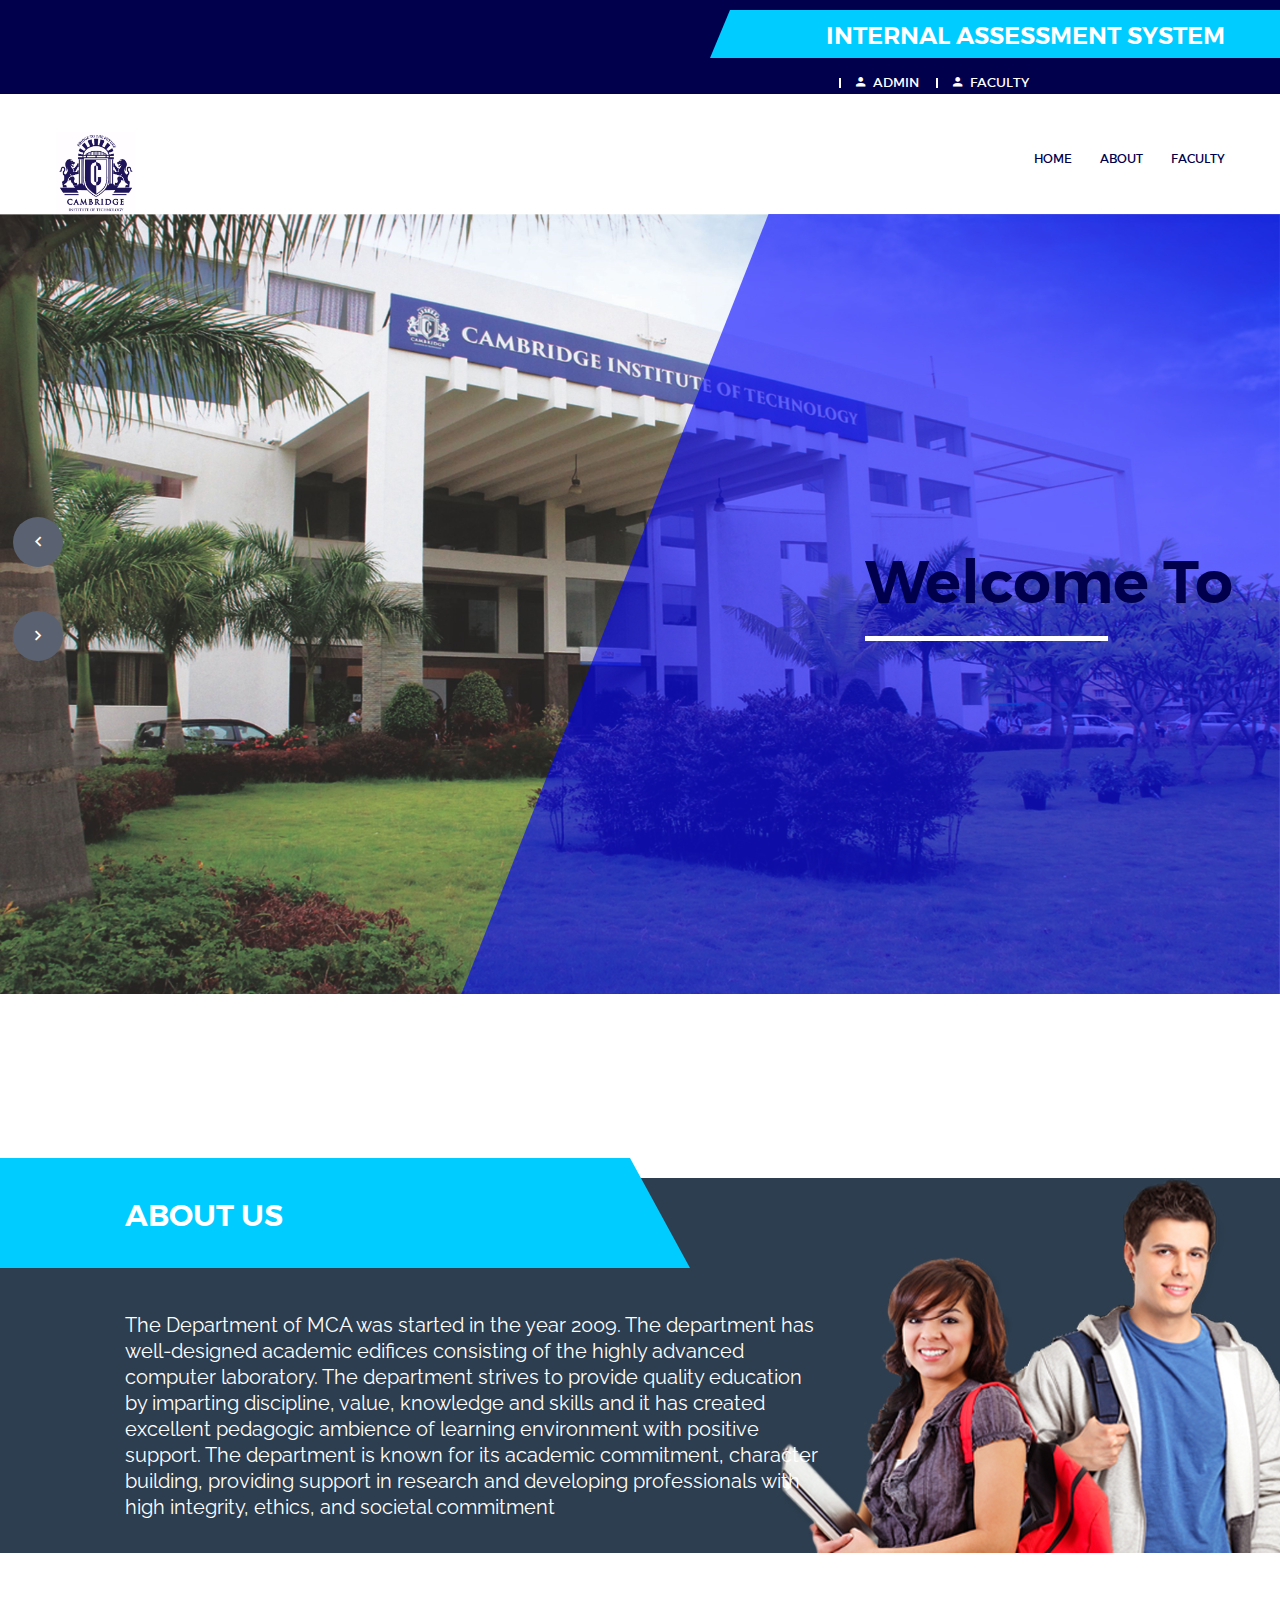
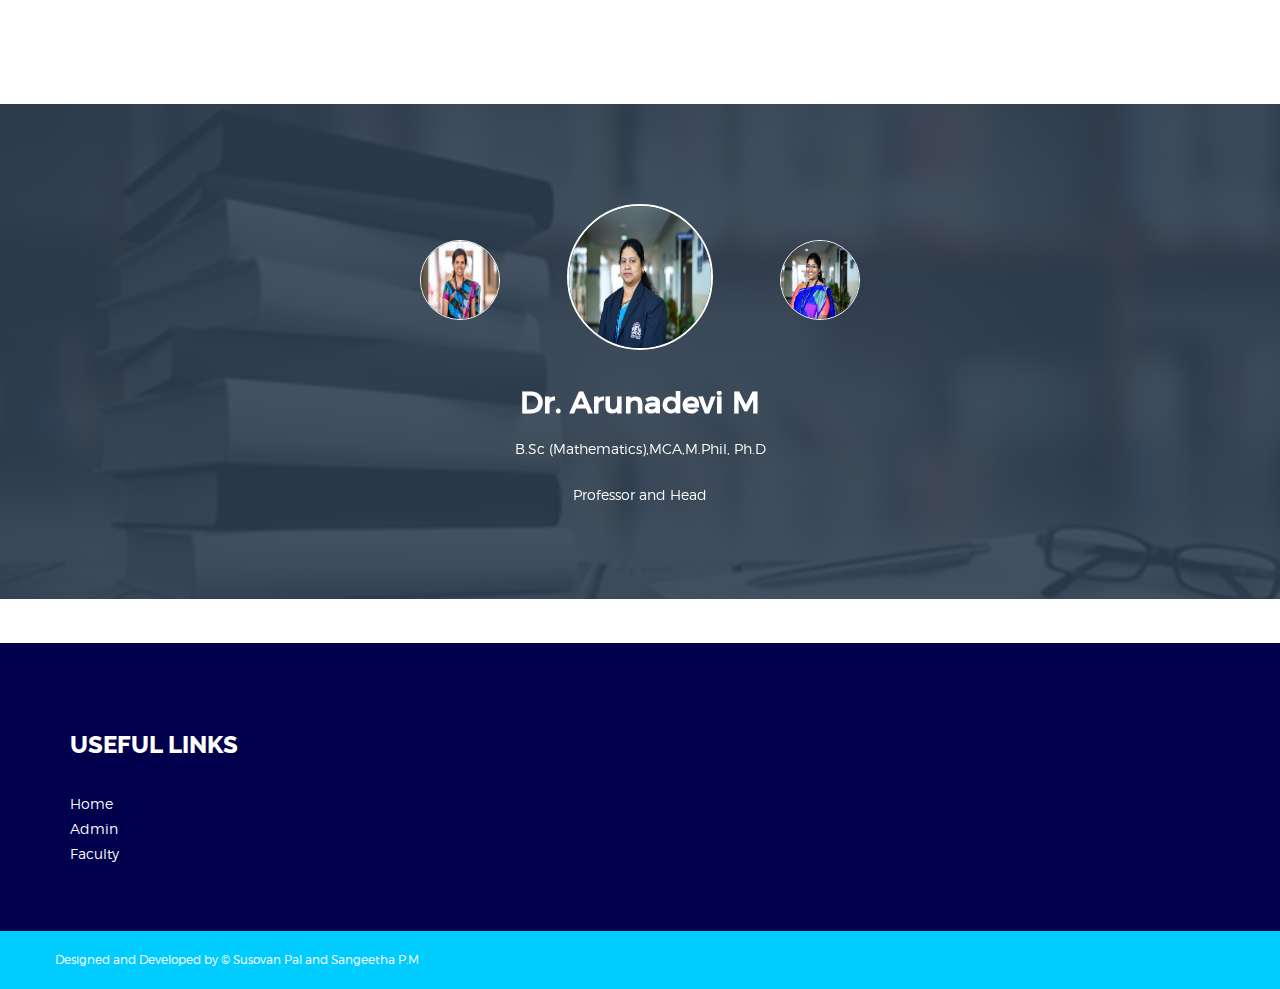
==== index/index.html @ c5408fd3 "first commit" ====
<!doctype html>
<html class="no-js" lang="en">
    <head>
        <meta charset="utf-8">
        <meta http-equiv="x-ua-compatible" content="ie=edge">
        <title>INTERNAL MARKS ASSESSMENT SYSTEM</title>
        <meta name="description" content="">
        <meta name="viewport" content="width=device-width, initial-scale=1, user-scalable=0">
        
		<!-- favicon
		============================================ -->		
        <link rel="shortcut icon" type="image/x-icon" href="img/favicon.ico">
		
		<!-- Google Fonts
		============================================ -->		
        <link href='https://fonts.googleapis.com/css?family=Raleway:400,300,500,600,700,800' rel='stylesheet' type='text/css'>
	   
		<!-- Bootstrap CSS
		============================================ -->		
        <link rel="stylesheet" href="css/bootstrap.min.css">
        
		<!-- Fontawsome CSS
		============================================ -->
        <link rel="stylesheet" href="css/font-awesome.min.css">
        
		<!-- Owl Carousel CSS
		============================================ -->
        <link rel="stylesheet" href="css/owl.carousel.css">
        
		<!-- jquery-ui CSS
		============================================ -->
        <link rel="stylesheet" href="css/jquery-ui.css">
        
		<!-- Meanmenu CSS
		============================================ -->
        <link rel="stylesheet" href="css/meanmenu.min.css">
        
		<!-- Animate CSS
		============================================ -->
        <link rel="stylesheet" href="css/animate.css">
        
		<!-- Animated Headlines CSS
		============================================ -->
        <link rel="stylesheet" href="css/animated-headlines.css">
        
        <!-- Nivo slider CSS
		============================================ -->
		<link rel="stylesheet" href="lib/nivo-slider/css/nivo-slider.css" type="text/css" />
		<link rel="stylesheet" href="lib/nivo-slider/css/preview.css" type="text/css" media="screen" />
        
		<!-- Metarial Iconic Font CSS
		============================================ -->
        <link rel="stylesheet" href="css/material-design-iconic-font.css">
        <link rel="stylesheet" href="css/material-design-iconic-font.min.css">
        
		<!-- Slick CSS
		============================================ -->
        <link rel="stylesheet" href="css/slick.css">

        
		<!-- Style CSS
		============================================ -->
        <link rel="stylesheet" href="style.css">
        
		<!-- Color CSS
		============================================ -->
        <link rel="stylesheet" href="css/color.css">
        
		<!-- Responsive CSS
		============================================ -->
        <link rel="stylesheet" href="css/responsive.css">
        
		<!-- Modernizr JS
		============================================ -->		
        <script src="js/vendor/modernizr-2.8.3.min.js"></script>
	    
    </head>
    <body>
        <!--[if lt IE 8]>
            <p class="browserupgrade">You are using an <strong>outdated</strong> browser. Please <a href="http://browsehappy.com/">upgrade your browser</a> to improve your experience.</p>
        <![endif]-->
        
        <!--Main Wrapper Start-->
        <div class="as-mainwrapper">
            <!--Bg White Start-->
            <div class="bg-white">
                <!--Header Area Start-->
                <header>
                    <div class="header-top">
                        <div class="container">
                            <div class="row">
                                <div class="col-lg-7 col-md-6 col-sm-5 hidden-xs">
                                    <span></span>
                                </div>
                                <div class="col-lg-5 col-md-6 col-sm-7 col-xs-12">
                                    <div class="header-top-right">
                                        <h3>INTERNAL ASSESSMENT SYSTEM</h3><br>
                                        <div class="content"><a href="#"><i class="zmdi zmdi-account"></i>ADMIN</a>
                                            <ul class="account-dropdown">
                                                <li><a href="../Admin/login.php">Log In</a></li>
                                            </ul>
                                        </div>
                                        <div class="content"><a href="./login/login.html"><i class="zmdi zmdi-account"></i>FACULTY</a>
                                            <ul class="account-dropdown">
                                                <li><a href="../Admin/login.php">Log In</a></li>
                                            </ul>
                                        </div>
                                    </div>
                                </div>
                            </div>
                        </div>
                    </div>
                    <div class="header-logo-menu sticker">
                        <div class="container">
                            <div class="row">
                                <div class="col-md-3 col-sm-12">
                                    <div class="logo">
                                        <a href="index.html"><img src="img/logo/logo.png" alt="EDUCAT" style="width: 30%; height: 40%"></a>

                                    </div>

                                </div>
                                <div class="col-md-9">
                                    <div class="mainmenu-area pull-right">
                                        <div class="mainmenu hidden-sm hidden-xs">
                                            <nav>
                                                <ul id="nav">
                                                    <li class="current"><a href="#">Home</a></li>
                                                    <li><a href="#about">About</a></li>
                                                    <li><a href="#faculty">Faculty</a></li>
                                                </ul>
                                            </nav>
                                        </div>
                                    </div> 
                                </div>
                            </div>
                        </div>
                    </div>  
                    <!-- Mobile Menu Area start -->
                    <div class="mobile-menu-area">
                        <div class="container">
                            <div class="row">
                                <div class="col-lg-12 col-md-12 col-sm-12">
                                    <div class="mobile-menu">
                                        <nav id="dropdown">
                                            <ul>
                                                <li><a href="#">HOME</a></li>
                                                <li><a href="#about">About</a></li>
                                                <li><a href="#faculty">Faculty</a></li>
                                            </ul>
                                        </nav>
                                    </div>					
                                </div>
                            </div>
                        </div>
                    </div>
                    <!-- Mobile Menu Area end -->    
                </header>
                <!--End of Header Area-->
                <!--Slider Area Start-->
                <div class="slider-area">
                    <div class="preview-2">
                        <div id="nivoslider" class="slides">	
                            <img src="img/slider/1.jpeg" alt="" title="#slider-1-caption1"/>
                            <img src="img/slider/2.jpg" alt="" title="#slider-1-caption2"/>
                        </div> 
                        <div id="slider-1-caption1" class="nivo-html-caption nivo-caption">
                            <div class="banner-content slider-1">
                                <div class="container">
                                    <div class="row">
                                        <div class="col-md-12">
                                            <div class="text-content-wrapper">
                                                <div class="text-content">
                                                    <h1 class="title1 wow fadeInUp" data-wow-duration="1000ms" data-wow-delay="0s"><span style="color: #00004d;">Welcome To</span></h1>
                                
                                                </div>
                                            </div>
                                        </div>
                                    </div>
                                </div>
                            </div>
                        </div>	
                        <div id="slider-1-caption2" class="nivo-html-caption nivo-caption">
                            <div class="banner-content slider-2">
                                <div class="container">
                                    <div class="row">
                                        <div class="col-md-12">
                                            <div class="text-content-wrapper">
                                                <div class="text-content slide-2">
                                                    <h1 class="title1 wow rotateInDownLeft" data-wow-duration="2000ms" data-wow-delay="0s"><span style="color: #00004d;">CAMBRIDGE INSTITUTE OF TECHNOLOGY</span></h1>
                        
                                                </div>
                                            </div>
                                        </div>
                                    </div>
                                </div>
                            </div>
                        </div>	 
                    </div>
                </div>
                <!--End of Slider Area-->
                <br><br>
                <!--About Area Start--> 
                <div class="about-area" id="about">
                    <div class="container">
                        <div class="row">
                            <div class="col-md-8">
                                <div class="about-container">
                                    <h3>ABOUT US</h3>
                                    <p style="font-size: 20px; ">The Department of MCA was started in the year 2009. The department has well-designed academic edifices consisting of the highly advanced computer laboratory. The department strives to provide quality education by
    imparting discipline, value, knowledge and skills and it has created excellent pedagogic ambience of learning environment with positive support. The department is known for its academic commitment, character building,
    providing support in research and developing professionals with high integrity, ethics, and societal commitment</p>	      
                                </div>
                            </div>
                        </div>
                    </div>
                </div>
                <!--End of About Area-->
                <br><br><br><br>
                <!--Testimonial Area Start-->
                <div class="testimonial-area" id="faculty">
                    <div class="container">
                        <div class="row">
                            <div class="col-lg-12 col-lg-offset-0 col-md-10 col-md-offset-1 col-sm-10 col-sm-offset-1">
                                <div class="row">
                                    <div class="col-lg-6 col-lg-offset-3 col-md-8 col-md-offset-2">
                                        <div class="testimonial-image-slider text-center">
                                            <div class="sin-testiImage">
                                                <img src="img/1.jpg" alt="testimonial 1" />
                                            </div>
                                            <div class="sin-testiImage">
                                                <img src="img/3.jpg" alt="testimonial 2" />
                                            </div>
                                            <div class="sin-testiImage">
                                                <img src="img/9.jpg" alt="testimonial 3" />
                                            </div>
                                            <div class="sin-testiImage">
                                                <img src="img/5.jpg" alt="testimonial 1" />
                                            </div>
                                            <div class="sin-testiImage">
                                                <img src="img/6.jpg" alt="testimonial 2" />
                                            </div>
                                            <div class="sin-testiImage">
                                                <img src="img/7.jpg" alt="testimonial 3" />
                                            </div>
                                            <div class="sin-testiImage">
                                                <img src="img/10.jpg" alt="testimonial 3" />
                                            </div>
                                            <div class="sin-testiImage">
                                                <img src="img/8.jpg" alt="testimonial 3" />
                                            </div>
                                            <div class="sin-testiImage">
                                                <img src="img/4.jpg" alt="testimonial 3" />
                                            </div>
                                        </div>
                                    </div>
                                </div> 
                                <div class="testimonial-text-slider text-center">
                                    <div class="sin-testiText">
                                        <h2>Dr. Arunadevi M</h2>
                                        <p>B.Sc (Mathematics),MCA,M.Phil, Ph.D</p>
                                        <p>Professor and Head</p>
                                    </div>
                                    <div class="sin-testiText">
                                        <h2>PROF. VINITHA V YADAV</h2>
                                        <p>Faculty</p>
                                    </div>
                                    <div class="sin-testiText">
                                        <h2>MONIKA M</h2>
                                        <p>Faculty</p>
                                    </div>
                                    <div class="sin-testiText">
                                        <h2>SUNIL KUMAR KN</h2>
                                        <p>Faculty</p>
                                    </div>
                                    <div class="sin-testiText">
                                        <h2>SINDHU S</h2>
                                        <p>Faculty</p>
                                    </div>
                                    <div class="sin-testiText">
                                        <h2>PROF. RASHMI.D</h2>
                                        <p>Faculty</p>
                                    </div>
                                    <div class="sin-testiText">
                                        <h2>MR. DIWAKAR KARADI</h2>
                                        <p>Faculty</p>
                                    </div>
                                    <div class="sin-testiText">
                                        <h2>PRIYANKA C M</h2>
                                        <p>Faculty</p>
                                    </div>
                                    <div class="sin-testiText">
                                        <h2>VIJAYALAXMI YALAVIGI</h2>
                                        <p>Faculty</p>
                                    </div>
                                </div>   
                            </div>
                        </div>
                    </div>
                </div>
                <!--End of Testimonial Area-->
               <br><br>
               
                <!--Footer Widget Area Start-->
                <div class="footer-widget-area">
                    <div class="container">
                            <div class="col-md-3">
                                <div class="single-footer-widget">
                                    <h3>Useful Links</h3>
                                    <ul class="footer-list">
                                        <li><a href="https://www.cambridge.edu.in/">Home</a></li>
                                        <li><a href="#">Admin</a></li>
                                        <li><a href="#">Faculty</a></li>
                                    </ul>
                                </div>
                            </div>
                            </div>
                        </div>
                    </div>
                <!--End of Footer Widget Area-->
                <!--Footer Area Start-->
                <footer class="footer-area">
                    <div class="container">
                        <div class="row">
                            <div class="col-md-6 col-sm-7">
                                <span>Designed and Developed by &copy; <a href="https://www.instagram.com/the_susovan_pal/?hl=en">Susovan Pal</a> and <a href="https://www.instagram.com/geethu_201/?hl=en">Sangeetha P.M</a></span>
                            </div>
                        </div>
                    </div>
                </footer>
                <!--End of Footer Area-->
            </div>   
            <!--End of Bg White--> 
        </div>    
        <!--End of Main Wrapper Area--> 
        
        
		<!-- jquery
		============================================ -->		
        <script src="js/vendor/jquery-1.12.4.min.js"></script>
        
		<!-- bootstrap JS
		============================================ -->		
        <script src="js/bootstrap.min.js"></script>
        
        <!-- nivo slider js
		============================================ -->       
		<script src="lib/nivo-slider/js/jquery.nivo.slider.js" type="text/javascript"></script>
		<script src="lib/nivo-slider/home.js" type="text/javascript"></script>
        
		<!-- meanmenu JS
		============================================ -->		
        <script src="js/jquery.meanmenu.js"></script>
		
		<!-- wow JS
		============================================ -->		
        <script src="js/wow.min.js"></script>
        
		<!-- owl.carousel JS
		============================================ -->		
        <script src="js/owl.carousel.min.js"></script>
        
		<!-- scrollUp JS
		============================================ -->		
        <script src="js/jquery.scrollUp.min.js"></script>
        
		<!-- Waypoints JS
		============================================ -->		
        <script src="js/waypoints.min.js"></script>
        
		<!-- Counterup JS
		============================================ -->		
        <script src="js/jquery.counterup.min.js"></script>
        
		<!-- Slick JS
		============================================ -->		
        <script src="js/slick.min.js"></script>
        
		<!-- Animated Headlines JS
		============================================ -->		
        <script src="js/animated-headlines.js"></script>
        
		<!-- Textilate JS
		============================================ -->		
        <script src="js/textilate.js"></script>
        
		<!-- Lettering JS
		============================================ -->		
        <script src="js/lettering.js"></script>
        
		<!-- Video Player JS
		============================================ -->		
        <script src="js/jquery.mb.YTPlayer.js"></script>
        
		<!-- AJax Mail JS
		============================================ -->		
        <script src="js/ajax-mail.js"></script>
        
		<!-- plugins JS
		============================================ -->		
        <script src="js/plugins.js"></script>
        
        
		<!-- main JS
		============================================ -->		
        <script src="js/main.js"></script>
    </body>
</html>
---- index/css/animated-headlines.css ----
/* -------------------------------- 

Primary style

-------------------------------- */
*, *::after, *::before {
  -webkit-box-sizing: border-box;
  -moz-box-sizing: border-box;
  box-sizing: border-box;
}
.cd-title {
  position: relative;
  height: 160px;
  line-height: 230px;
  text-align: center;
}
.cd-title h1 {
  font-size: 2.4rem;
  font-weight: 700;
}
@media only screen and (min-width: 768px) {
  .cd-title {
    line-height: 250px;
  }
}
@media only screen and (min-width: 1170px) {
  .cd-title {
    height: 200px;
    line-height: 300px;
  }
  .cd-title h1 {
    font-size: 3rem;
  }
}

.cd-intro {
  width: 90%;
  max-width: 768px;
  text-align: center;
}

.cd-intro {
  margin: 4em auto;
}
@media only screen and (min-width: 768px) {
  .cd-intro {
    margin: 5em auto;
  }
}
@media only screen and (min-width: 1170px) {
  .cd-intro {
    margin: 6em auto;
  }
}

.cd-headline {
  font-size: 3rem;
  line-height: 1.2;
}
@media only screen and (min-width: 768px) {
  .cd-headline {
    font-size: 4.4rem;
    font-weight: 300;
  }
}
@media only screen and (min-width: 1170px) {
  .cd-headline {
    font-size: 6rem;
  }
}

.cd-words-wrapper {
  display: inline-block;
  position: relative;
  text-align: left;
}
.cd-words-wrapper b {
  display: inline-block;
  position: absolute;
  white-space: nowrap;
  left: 0;
  top: 0;
}
.cd-words-wrapper b.is-visible {
  position: relative;
}
.no-js .cd-words-wrapper b {
  opacity: 0;
}
.no-js .cd-words-wrapper b.is-visible {
  opacity: 1;
}

/* -------------------------------- 

xrotate-1 

-------------------------------- */
.cd-headline.rotate-1 .cd-words-wrapper {
  -webkit-perspective: 300px;
  -moz-perspective: 300px;
  perspective: 300px;
}
.cd-headline.rotate-1 b {
  opacity: 0;
  -webkit-transform-origin: 50% 100%;
  -moz-transform-origin: 50% 100%;
  -ms-transform-origin: 50% 100%;
  -o-transform-origin: 50% 100%;
  transform-origin: 50% 100%;
  -webkit-transform: rotateX(180deg);
  -moz-transform: rotateX(180deg);
  -ms-transform: rotateX(180deg);
  -o-transform: rotateX(180deg);
  transform: rotateX(180deg);
}
.cd-headline.rotate-1 b.is-visible {
  opacity: 1;
  -webkit-transform: rotateX(0deg);
  -moz-transform: rotateX(0deg);
  -ms-transform: rotateX(0deg);
  -o-transform: rotateX(0deg);
  transform: rotateX(0deg);
  -webkit-animation: cd-rotate-1-in 1.2s;
  -moz-animation: cd-rotate-1-in 1.2s;
  animation: cd-rotate-1-in 1.2s;
}
.cd-headline.rotate-1 b.is-hidden {
  -webkit-transform: rotateX(180deg);
  -moz-transform: rotateX(180deg);
  -ms-transform: rotateX(180deg);
  -o-transform: rotateX(180deg);
  transform: rotateX(180deg);
  -webkit-animation: cd-rotate-1-out 1.2s;
  -moz-animation: cd-rotate-1-out 1.2s;
  animation: cd-rotate-1-out 1.2s;
}

@-webkit-keyframes cd-rotate-1-in {
  0% {
    -webkit-transform: rotateX(180deg);
    opacity: 0;
  }
  35% {
    -webkit-transform: rotateX(120deg);
    opacity: 0;
  }
  65% {
    opacity: 0;
  }
  100% {
    -webkit-transform: rotateX(360deg);
    opacity: 1;
  }
}
@-moz-keyframes cd-rotate-1-in {
  0% {
    -moz-transform: rotateX(180deg);
    opacity: 0;
  }
  35% {
    -moz-transform: rotateX(120deg);
    opacity: 0;
  }
  65% {
    opacity: 0;
  }
  100% {
    -moz-transform: rotateX(360deg);
    opacity: 1;
  }
}
@keyframes cd-rotate-1-in {
  0% {
    -webkit-transform: rotateX(180deg);
    -moz-transform: rotateX(180deg);
    -ms-transform: rotateX(180deg);
    -o-transform: rotateX(180deg);
    transform: rotateX(180deg);
    opacity: 0;
  }
  35% {
    -webkit-transform: rotateX(120deg);
    -moz-transform: rotateX(120deg);
    -ms-transform: rotateX(120deg);
    -o-transform: rotateX(120deg);
    transform: rotateX(120deg);
    opacity: 0;
  }
  65% {
    opacity: 0;
  }
  100% {
    -webkit-transform: rotateX(360deg);
    -moz-transform: rotateX(360deg);
    -ms-transform: rotateX(360deg);
    -o-transform: rotateX(360deg);
    transform: rotateX(360deg);
    opacity: 1;
  }
}
@-webkit-keyframes cd-rotate-1-out {
  0% {
    -webkit-transform: rotateX(0deg);
    opacity: 1;
  }
  35% {
    -webkit-transform: rotateX(-40deg);
    opacity: 1;
  }
  65% {
    opacity: 0;
  }
  100% {
    -webkit-transform: rotateX(180deg);
    opacity: 0;
  }
}
@-moz-keyframes cd-rotate-1-out {
  0% {
    -moz-transform: rotateX(0deg);
    opacity: 1;
  }
  35% {
    -moz-transform: rotateX(-40deg);
    opacity: 1;
  }
  65% {
    opacity: 0;
  }
  100% {
    -moz-transform: rotateX(180deg);
    opacity: 0;
  }
}
@keyframes cd-rotate-1-out {
  0% {
    -webkit-transform: rotateX(0deg);
    -moz-transform: rotateX(0deg);
    -ms-transform: rotateX(0deg);
    -o-transform: rotateX(0deg);
    transform: rotateX(0deg);
    opacity: 1;
  }
  35% {
    -webkit-transform: rotateX(-40deg);
    -moz-transform: rotateX(-40deg);
    -ms-transform: rotateX(-40deg);
    -o-transform: rotateX(-40deg);
    transform: rotateX(-40deg);
    opacity: 1;
  }
  65% {
    opacity: 0;
  }
  100% {
    -webkit-transform: rotateX(180deg);
    -moz-transform: rotateX(180deg);
    -ms-transform: rotateX(180deg);
    -o-transform: rotateX(180deg);
    transform: rotateX(180deg);
    opacity: 0;
  }
}
/* -------------------------------- 

xtype 

-------------------------------- */
.cd-headline.type .cd-words-wrapper {
  vertical-align: top;
  overflow: hidden;
}
.cd-headline.type .cd-words-wrapper::after {
  /* vertical bar */
  content: '';
  position: absolute;
  right: 0;
  top: 50%;
  bottom: auto;
  -webkit-transform: translateY(-50%);
  -moz-transform: translateY(-50%);
  -ms-transform: translateY(-50%);
  -o-transform: translateY(-50%);
  transform: translateY(-50%);
  height: 90%;
  width: 1px;
  background-color: #fff;
}
.cd-headline.type .cd-words-wrapper.waiting::after {
  -webkit-animation: cd-pulse 1s infinite;
  -moz-animation: cd-pulse 1s infinite;
  animation: cd-pulse 1s infinite;
}
.cd-headline.type .cd-words-wrapper.selected {
  background-color: #aebcb9;
}
.cd-headline.type .cd-words-wrapper.selected::after {
  visibility: hidden;
}
.cd-headline.type .cd-words-wrapper.selected b {
  color: #0d0d0d;
}
.cd-headline.type b {
  visibility: hidden;
}
.cd-headline.type b.is-visible {
  visibility: visible;
}
.cd-headline.type i {
  position: absolute;
  visibility: hidden;
}
.cd-headline.type i.in {
  position: relative;
  visibility: visible;
}

@-webkit-keyframes cd-pulse {
  0% {
    -webkit-transform: translateY(-50%) scale(1);
    opacity: 1;
  }
  40% {
    -webkit-transform: translateY(-50%) scale(0.9);
    opacity: 0;
  }
  100% {
    -webkit-transform: translateY(-50%) scale(0);
    opacity: 0;
  }
}
@-moz-keyframes cd-pulse {
  0% {
    -moz-transform: translateY(-50%) scale(1);
    opacity: 1;
  }
  40% {
    -moz-transform: translateY(-50%) scale(0.9);
    opacity: 0;
  }
  100% {
    -moz-transform: translateY(-50%) scale(0);
    opacity: 0;
  }
}
@keyframes cd-pulse {
  0% {
    -webkit-transform: translateY(-50%) scale(1);
    -moz-transform: translateY(-50%) scale(1);
    -ms-transform: translateY(-50%) scale(1);
    -o-transform: translateY(-50%) scale(1);
    transform: translateY(-50%) scale(1);
    opacity: 1;
  }
  40% {
    -webkit-transform: translateY(-50%) scale(0.9);
    -moz-transform: translateY(-50%) scale(0.9);
    -ms-transform: translateY(-50%) scale(0.9);
    -o-transform: translateY(-50%) scale(0.9);
    transform: translateY(-50%) scale(0.9);
    opacity: 0;
  }
  100% {
    -webkit-transform: translateY(-50%) scale(0);
    -moz-transform: translateY(-50%) scale(0);
    -ms-transform: translateY(-50%) scale(0);
    -o-transform: translateY(-50%) scale(0);
    transform: translateY(-50%) scale(0);
    opacity: 0;
  }
}
/* -------------------------------- 

xrotate-2 

-------------------------------- */
.cd-headline.rotate-2 .cd-words-wrapper {
  -webkit-perspective: 300px;
  -moz-perspective: 300px;
  perspective: 300px;
}
.cd-headline.rotate-2 i, .cd-headline.rotate-2 em {
  display: inline-block;
  -webkit-backface-visibility: hidden;
  backface-visibility: hidden;
}
.cd-headline.rotate-2 b {
  opacity: 0;
}
.cd-headline.rotate-2 i {
  -webkit-transform-style: preserve-3d;
  -moz-transform-style: preserve-3d;
  -ms-transform-style: preserve-3d;
  -o-transform-style: preserve-3d;
  transform-style: preserve-3d;
  -webkit-transform: translateZ(-20px) rotateX(90deg);
  -moz-transform: translateZ(-20px) rotateX(90deg);
  -ms-transform: translateZ(-20px) rotateX(90deg);
  -o-transform: translateZ(-20px) rotateX(90deg);
  transform: translateZ(-20px) rotateX(90deg);
  opacity: 0;
}
.is-visible .cd-headline.rotate-2 i {
  opacity: 1;
}
.cd-headline.rotate-2 i.in {
  -webkit-animation: cd-rotate-2-in 0.4s forwards;
  -moz-animation: cd-rotate-2-in 0.4s forwards;
  animation: cd-rotate-2-in 0.4s forwards;
}
.cd-headline.rotate-2 i.out {
  -webkit-animation: cd-rotate-2-out 0.4s forwards;
  -moz-animation: cd-rotate-2-out 0.4s forwards;
  animation: cd-rotate-2-out 0.4s forwards;
}
.cd-headline.rotate-2 em {
  -webkit-transform: translateZ(20px);
  -moz-transform: translateZ(20px);
  -ms-transform: translateZ(20px);
  -o-transform: translateZ(20px);
  transform: translateZ(20px);
}

.no-csstransitions .cd-headline.rotate-2 i {
  -webkit-transform: rotateX(0deg);
  -moz-transform: rotateX(0deg);
  -ms-transform: rotateX(0deg);
  -o-transform: rotateX(0deg);
  transform: rotateX(0deg);
  opacity: 0;
}
.no-csstransitions .cd-headline.rotate-2 i em {
  -webkit-transform: scale(1);
  -moz-transform: scale(1);
  -ms-transform: scale(1);
  -o-transform: scale(1);
  transform: scale(1);
}

.no-csstransitions .cd-headline.rotate-2 .is-visible i {
  opacity: 1;
}

@-webkit-keyframes cd-rotate-2-in {
  0% {
    opacity: 0;
    -webkit-transform: translateZ(-20px) rotateX(90deg);
  }
  60% {
    opacity: 1;
    -webkit-transform: translateZ(-20px) rotateX(-10deg);
  }
  100% {
    opacity: 1;
    -webkit-transform: translateZ(-20px) rotateX(0deg);
  }
}
@-moz-keyframes cd-rotate-2-in {
  0% {
    opacity: 0;
    -moz-transform: translateZ(-20px) rotateX(90deg);
  }
  60% {
    opacity: 1;
    -moz-transform: translateZ(-20px) rotateX(-10deg);
  }
  100% {
    opacity: 1;
    -moz-transform: translateZ(-20px) rotateX(0deg);
  }
}
@keyframes cd-rotate-2-in {
  0% {
    opacity: 0;
    -webkit-transform: translateZ(-20px) rotateX(90deg);
    -moz-transform: translateZ(-20px) rotateX(90deg);
    -ms-transform: translateZ(-20px) rotateX(90deg);
    -o-transform: translateZ(-20px) rotateX(90deg);
    transform: translateZ(-20px) rotateX(90deg);
  }
  60% {
    opacity: 1;
    -webkit-transform: translateZ(-20px) rotateX(-10deg);
    -moz-transform: translateZ(-20px) rotateX(-10deg);
    -ms-transform: translateZ(-20px) rotateX(-10deg);
    -o-transform: translateZ(-20px) rotateX(-10deg);
    transform: translateZ(-20px) rotateX(-10deg);
  }
  100% {
    opacity: 1;
    -webkit-transform: translateZ(-20px) rotateX(0deg);
    -moz-transform: translateZ(-20px) rotateX(0deg);
    -ms-transform: translateZ(-20px) rotateX(0deg);
    -o-transform: translateZ(-20px) rotateX(0deg);
    transform: translateZ(-20px) rotateX(0deg);
  }
}
@-webkit-keyframes cd-rotate-2-out {
  0% {
    opacity: 1;
    -webkit-transform: translateZ(-20px) rotateX(0);
  }
  60% {
    opacity: 0;
    -webkit-transform: translateZ(-20px) rotateX(-100deg);
  }
  100% {
    opacity: 0;
    -webkit-transform: translateZ(-20px) rotateX(-90deg);
  }
}
@-moz-keyframes cd-rotate-2-out {
  0% {
    opacity: 1;
    -moz-transform: translateZ(-20px) rotateX(0);
  }
  60% {
    opacity: 0;
    -moz-transform: translateZ(-20px) rotateX(-100deg);
  }
  100% {
    opacity: 0;
    -moz-transform: translateZ(-20px) rotateX(-90deg);
  }
}
@keyframes cd-rotate-2-out {
  0% {
    opacity: 1;
    -webkit-transform: translateZ(-20px) rotateX(0);
    -moz-transform: translateZ(-20px) rotateX(0);
    -ms-transform: translateZ(-20px) rotateX(0);
    -o-transform: translateZ(-20px) rotateX(0);
    transform: translateZ(-20px) rotateX(0);
  }
  60% {
    opacity: 0;
    -webkit-transform: translateZ(-20px) rotateX(-100deg);
    -moz-transform: translateZ(-20px) rotateX(-100deg);
    -ms-transform: translateZ(-20px) rotateX(-100deg);
    -o-transform: translateZ(-20px) rotateX(-100deg);
    transform: translateZ(-20px) rotateX(-100deg);
  }
  100% {
    opacity: 0;
    -webkit-transform: translateZ(-20px) rotateX(-90deg);
    -moz-transform: translateZ(-20px) rotateX(-90deg);
    -ms-transform: translateZ(-20px) rotateX(-90deg);
    -o-transform: translateZ(-20px) rotateX(-90deg);
    transform: translateZ(-20px) rotateX(-90deg);
  }
}
/* -------------------------------- 

xloading-bar 

-------------------------------- */
.cd-headline.loading-bar span {
  display: inline-block;
  padding: .2em 0;
}
.cd-headline.loading-bar .cd-words-wrapper {
  overflow: hidden;
  vertical-align: top;
}
.cd-headline.loading-bar .cd-words-wrapper::after {
  /* loading bar */
  content: '';
  position: absolute;
  left: 0;
  bottom: 0;
  height: 3px;
  width: 0;
  background: #fff;
  z-index: 2;
  -webkit-transition: width 0.3s -0.1s;
  -moz-transition: width 0.3s -0.1s;
  transition: width 0.3s -0.1s;
}
.cd-headline.loading-bar .cd-words-wrapper.is-loading::after {
  width: 100%;
  -webkit-transition: width 3s;
  -moz-transition: width 3s;
  transition: width 3s;
}
.cd-headline.loading-bar b {
  top: 10px;
  opacity: 0;
  -webkit-transition: opacity 0.3s;
  -moz-transition: opacity 0.3s;
  transition: opacity 0.3s;
}
.cd-headline.loading-bar b.is-visible {
  opacity: 1;
  top: 0;
}

/* -------------------------------- 

xslide 

-------------------------------- */
.cd-headline.slide span {
  display: inline-block;
  padding: .2em 0;
}
.cd-headline.slide .cd-words-wrapper {
  overflow: hidden;
  vertical-align: top;
}
.cd-headline.slide b {
  opacity: 0;
  top: .2em;
}
.cd-headline.slide b.is-visible {
  top: 0;
  opacity: 1;
  -webkit-animation: slide-in 0.6s;
  -moz-animation: slide-in 0.6s;
  animation: slide-in 0.6s;
}
.cd-headline.slide b.is-hidden {
  -webkit-animation: slide-out 0.6s;
  -moz-animation: slide-out 0.6s;
  animation: slide-out 0.6s;
}

@-webkit-keyframes slide-in {
  0% {
    opacity: 0;
    -webkit-transform: translateY(-100%);
  }
  60% {
    opacity: 1;
    -webkit-transform: translateY(20%);
  }
  100% {
    opacity: 1;
    -webkit-transform: translateY(0);
  }
}
@-moz-keyframes slide-in {
  0% {
    opacity: 0;
    -moz-transform: translateY(-100%);
  }
  60% {
    opacity: 1;
    -moz-transform: translateY(20%);
  }
  100% {
    opacity: 1;
    -moz-transform: translateY(0);
  }
}
@keyframes slide-in {
  0% {
    opacity: 0;
    -webkit-transform: translateY(-100%);
    -moz-transform: translateY(-100%);
    -ms-transform: translateY(-100%);
    -o-transform: translateY(-100%);
    transform: translateY(-100%);
  }
  60% {
    opacity: 1;
    -webkit-transform: translateY(20%);
    -moz-transform: translateY(20%);
    -ms-transform: translateY(20%);
    -o-transform: translateY(20%);
    transform: translateY(20%);
  }
  100% {
    opacity: 1;
    -webkit-transform: translateY(0);
    -moz-transform: translateY(0);
    -ms-transform: translateY(0);
    -o-transform: translateY(0);
    transform: translateY(0);
  }
}
@-webkit-keyframes slide-out {
  0% {
    opacity: 1;
    -webkit-transform: translateY(0);
  }
  60% {
    opacity: 0;
    -webkit-transform: translateY(120%);
  }
  100% {
    opacity: 0;
    -webkit-transform: translateY(100%);
  }
}
@-moz-keyframes slide-out {
  0% {
    opacity: 1;
    -moz-transform: translateY(0);
  }
  60% {
    opacity: 0;
    -moz-transform: translateY(120%);
  }
  100% {
    opacity: 0;
    -moz-transform: translateY(100%);
  }
}
@keyframes slide-out {
  0% {
    opacity: 1;
    -webkit-transform: translateY(0);
    -moz-transform: translateY(0);
    -ms-transform: translateY(0);
    -o-transform: translateY(0);
    transform: translateY(0);
  }
  60% {
    opacity: 0;
    -webkit-transform: translateY(120%);
    -moz-transform: translateY(120%);
    -ms-transform: translateY(120%);
    -o-transform: translateY(120%);
    transform: translateY(120%);
  }
  100% {
    opacity: 0;
    -webkit-transform: translateY(100%);
    -moz-transform: translateY(100%);
    -ms-transform: translateY(100%);
    -o-transform: translateY(100%);
    transform: translateY(100%);
  }
}
/* -------------------------------- 

xclip 

-------------------------------- */
.cd-headline.clip span {

}
.cd-headline.clip .cd-words-wrapper {
  overflow: hidden;
  vertical-align: top;
}
.cd-headline.clip .cd-words-wrapper::after {
  /* line */
  content: '';
  position: absolute;
  top: 0;
  right: 0;
  width: 2px;
  height: 100%;
  background-color: #fff;
}
.cd-headline.clip b {
  opacity: 0;
}
.cd-headline.clip b.is-visible {
  opacity: 1;
}

/* -------------------------------- 

xzoom 

-------------------------------- */
.cd-headline.zoom .cd-words-wrapper {
  -webkit-perspective: 300px;
  -moz-perspective: 300px;
  perspective: 300px;
}
.cd-headline.zoom b {
  opacity: 0;
}
.cd-headline.zoom b.is-visible {
  opacity: 1;
  -webkit-animation: zoom-in 0.8s;
  -moz-animation: zoom-in 0.8s;
  animation: zoom-in 0.8s;
}
.cd-headline.zoom b.is-hidden {
  -webkit-animation: zoom-out 0.8s;
  -moz-animation: zoom-out 0.8s;
  animation: zoom-out 0.8s;
}

@-webkit-keyframes zoom-in {
  0% {
    opacity: 0;
    -webkit-transform: translateZ(100px);
  }
  100% {
    opacity: 1;
    -webkit-transform: translateZ(0);
  }
}
@-moz-keyframes zoom-in {
  0% {
    opacity: 0;
    -moz-transform: translateZ(100px);
  }
  100% {
    opacity: 1;
    -moz-transform: translateZ(0);
  }
}
@keyframes zoom-in {
  0% {
    opacity: 0;
    -webkit-transform: translateZ(100px);
    -moz-transform: translateZ(100px);
    -ms-transform: translateZ(100px);
    -o-transform: translateZ(100px);
    transform: translateZ(100px);
  }
  100% {
    opacity: 1;
    -webkit-transform: translateZ(0);
    -moz-transform: translateZ(0);
    -ms-transform: translateZ(0);
    -o-transform: translateZ(0);
    transform: translateZ(0);
  }
}
@-webkit-keyframes zoom-out {
  0% {
    opacity: 1;
    -webkit-transform: translateZ(0);
  }
  100% {
    opacity: 0;
    -webkit-transform: translateZ(-100px);
  }
}
@-moz-keyframes zoom-out {
  0% {
    opacity: 1;
    -moz-transform: translateZ(0);
  }
  100% {
    opacity: 0;
    -moz-transform: translateZ(-100px);
  }
}
@keyframes zoom-out {
  0% {
    opacity: 1;
    -webkit-transform: translateZ(0);
    -moz-transform: translateZ(0);
    -ms-transform: translateZ(0);
    -o-transform: translateZ(0);
    transform: translateZ(0);
  }
  100% {
    opacity: 0;
    -webkit-transform: translateZ(-100px);
    -moz-transform: translateZ(-100px);
    -ms-transform: translateZ(-100px);
    -o-transform: translateZ(-100px);
    transform: translateZ(-100px);
  }
}
/* -------------------------------- 

xrotate-3 

-------------------------------- */
.cd-headline.rotate-3 .cd-words-wrapper {
  -webkit-perspective: 300px;
  -moz-perspective: 300px;
  perspective: 300px;
}
.cd-headline.rotate-3 b {
  opacity: 0;
}
.cd-headline.rotate-3 i {
  display: inline-block;
  -webkit-transform: rotateY(180deg);
  -moz-transform: rotateY(180deg);
  -ms-transform: rotateY(180deg);
  -o-transform: rotateY(180deg);
  transform: rotateY(180deg);
  -webkit-backface-visibility: hidden;
  backface-visibility: hidden;
}
.is-visible .cd-headline.rotate-3 i {
  -webkit-transform: rotateY(0deg);
  -moz-transform: rotateY(0deg);
  -ms-transform: rotateY(0deg);
  -o-transform: rotateY(0deg);
  transform: rotateY(0deg);
}
.cd-headline.rotate-3 i.in {
  -webkit-animation: cd-rotate-3-in 0.6s forwards;
  -moz-animation: cd-rotate-3-in 0.6s forwards;
  animation: cd-rotate-3-in 0.6s forwards;
}
.cd-headline.rotate-3 i.out {
  -webkit-animation: cd-rotate-3-out 0.6s forwards;
  -moz-animation: cd-rotate-3-out 0.6s forwards;
  animation: cd-rotate-3-out 0.6s forwards;
}

.no-csstransitions .cd-headline.rotate-3 i {
  -webkit-transform: rotateY(0deg);
  -moz-transform: rotateY(0deg);
  -ms-transform: rotateY(0deg);
  -o-transform: rotateY(0deg);
  transform: rotateY(0deg);
  opacity: 0;
}

.no-csstransitions .cd-headline.rotate-3 .is-visible i {
  opacity: 1;
}

@-webkit-keyframes cd-rotate-3-in {
  0% {
    -webkit-transform: rotateY(180deg);
  }
  100% {
    -webkit-transform: rotateY(0deg);
  }
}
@-moz-keyframes cd-rotate-3-in {
  0% {
    -moz-transform: rotateY(180deg);
  }
  100% {
    -moz-transform: rotateY(0deg);
  }
}
@keyframes cd-rotate-3-in {
  0% {
    -webkit-transform: rotateY(180deg);
    -moz-transform: rotateY(180deg);
    -ms-transform: rotateY(180deg);
    -o-transform: rotateY(180deg);
    transform: rotateY(180deg);
  }
  100% {
    -webkit-transform: rotateY(0deg);
    -moz-transform: rotateY(0deg);
    -ms-transform: rotateY(0deg);
    -o-transform: rotateY(0deg);
    transform: rotateY(0deg);
  }
}
@-webkit-keyframes cd-rotate-3-out {
  0% {
    -webkit-transform: rotateY(0);
  }
  100% {
    -webkit-transform: rotateY(-180deg);
  }
}
@-moz-keyframes cd-rotate-3-out {
  0% {
    -moz-transform: rotateY(0);
  }
  100% {
    -moz-transform: rotateY(-180deg);
  }
}
@keyframes cd-rotate-3-out {
  0% {
    -webkit-transform: rotateY(0);
    -moz-transform: rotateY(0);
    -ms-transform: rotateY(0);
    -o-transform: rotateY(0);
    transform: rotateY(0);
  }
  100% {
    -webkit-transform: rotateY(-180deg);
    -moz-transform: rotateY(-180deg);
    -ms-transform: rotateY(-180deg);
    -o-transform: rotateY(-180deg);
    transform: rotateY(-180deg);
  }
}
/* -------------------------------- 

xscale 

-------------------------------- */
.cd-headline.scale b {
  opacity: 0;
}
.cd-headline.scale i {
  display: inline-block;
  opacity: 0;
  -webkit-transform: scale(0);
  -moz-transform: scale(0);
  -ms-transform: scale(0);
  -o-transform: scale(0);
  transform: scale(0);
}
.is-visible .cd-headline.scale i {
  opacity: 1;
}
.cd-headline.scale i.in {
  -webkit-animation: scale-up 0.6s forwards;
  -moz-animation: scale-up 0.6s forwards;
  animation: scale-up 0.6s forwards;
}
.cd-headline.scale i.out {
  -webkit-animation: scale-down 0.6s forwards;
  -moz-animation: scale-down 0.6s forwards;
  animation: scale-down 0.6s forwards;
}

.no-csstransitions .cd-headline.scale i {
  -webkit-transform: scale(1);
  -moz-transform: scale(1);
  -ms-transform: scale(1);
  -o-transform: scale(1);
  transform: scale(1);
  opacity: 0;
}

.no-csstransitions .cd-headline.scale .is-visible i {
  opacity: 1;
}

@-webkit-keyframes scale-up {
  0% {
    -webkit-transform: scale(0);
    opacity: 0;
  }
  60% {
    -webkit-transform: scale(1.2);
    opacity: 1;
  }
  100% {
    -webkit-transform: scale(1);
    opacity: 1;
  }
}
@-moz-keyframes scale-up {
  0% {
    -moz-transform: scale(0);
    opacity: 0;
  }
  60% {
    -moz-transform: scale(1.2);
    opacity: 1;
  }
  100% {
    -moz-transform: scale(1);
    opacity: 1;
  }
}
@keyframes scale-up {
  0% {
    -webkit-transform: scale(0);
    -moz-transform: scale(0);
    -ms-transform: scale(0);
    -o-transform: scale(0);
    transform: scale(0);
    opacity: 0;
  }
  60% {
    -webkit-transform: scale(1.2);
    -moz-transform: scale(1.2);
    -ms-transform: scale(1.2);
    -o-transform: scale(1.2);
    transform: scale(1.2);
    opacity: 1;
  }
  100% {
    -webkit-transform: scale(1);
    -moz-transform: scale(1);
    -ms-transform: scale(1);
    -o-transform: scale(1);
    transform: scale(1);
    opacity: 1;
  }
}
@-webkit-keyframes scale-down {
  0% {
    -webkit-transform: scale(1);
    opacity: 1;
  }
  60% {
    -webkit-transform: scale(0);
    opacity: 0;
  }
}
@-moz-keyframes scale-down {
  0% {
    -moz-transform: scale(1);
    opacity: 1;
  }
  60% {
    -moz-transform: scale(0);
    opacity: 0;
  }
}
@keyframes scale-down {
  0% {
    -webkit-transform: scale(1);
    -moz-transform: scale(1);
    -ms-transform: scale(1);
    -o-transform: scale(1);
    transform: scale(1);
    opacity: 1;
  }
  60% {
    -webkit-transform: scale(0);
    -moz-transform: scale(0);
    -ms-transform: scale(0);
    -o-transform: scale(0);
    transform: scale(0);
    opacity: 0;
  }
}
/* -------------------------------- 

xpush 

-------------------------------- */
.cd-headline.push b {
  opacity: 0;
}
.cd-headline.push b.is-visible {
  opacity: 1;
  -webkit-animation: push-in 0.6s;
  -moz-animation: push-in 0.6s;
  animation: push-in 0.6s;
}
.cd-headline.push b.is-hidden {
  -webkit-animation: push-out 0.6s;
  -moz-animation: push-out 0.6s;
  animation: push-out 0.6s;
}

@-webkit-keyframes push-in {
  0% {
    opacity: 0;
    -webkit-transform: translateX(-100%);
  }
  60% {
    opacity: 1;
    -webkit-transform: translateX(10%);
  }
  100% {
    opacity: 1;
    -webkit-transform: translateX(0);
  }
}
@-moz-keyframes push-in {
  0% {
    opacity: 0;
    -moz-transform: translateX(-100%);
  }
  60% {
    opacity: 1;
    -moz-transform: translateX(10%);
  }
  100% {
    opacity: 1;
    -moz-transform: translateX(0);
  }
}
@keyframes push-in {
  0% {
    opacity: 0;
    -webkit-transform: translateX(-100%);
    -moz-transform: translateX(-100%);
    -ms-transform: translateX(-100%);
    -o-transform: translateX(-100%);
    transform: translateX(-100%);
  }
  60% {
    opacity: 1;
    -webkit-transform: translateX(10%);
    -moz-transform: translateX(10%);
    -ms-transform: translateX(10%);
    -o-transform: translateX(10%);
    transform: translateX(10%);
  }
  100% {
    opacity: 1;
    -webkit-transform: translateX(0);
    -moz-transform: translateX(0);
    -ms-transform: translateX(0);
    -o-transform: translateX(0);
    transform: translateX(0);
  }
}
@-webkit-keyframes push-out {
  0% {
    opacity: 1;
    -webkit-transform: translateX(0);
  }
  60% {
    opacity: 0;
    -webkit-transform: translateX(110%);
  }
  100% {
    opacity: 0;
    -webkit-transform: translateX(100%);
  }
}
@-moz-keyframes push-out {
  0% {
    opacity: 1;
    -moz-transform: translateX(0);
  }
  60% {
    opacity: 0;
    -moz-transform: translateX(110%);
  }
  100% {
    opacity: 0;
    -moz-transform: translateX(100%);
  }
}
@keyframes push-out {
  0% {
    opacity: 1;
    -webkit-transform: translateX(0);
    -moz-transform: translateX(0);
    -ms-transform: translateX(0);
    -o-transform: translateX(0);
    transform: translateX(0);
  }
  60% {
    opacity: 0;
    -webkit-transform: translateX(110%);
    -moz-transform: translateX(110%);
    -ms-transform: translateX(110%);
    -o-transform: translateX(110%);
    transform: translateX(110%);
  }
  100% {
    opacity: 0;
    -webkit-transform: translateX(100%);
    -moz-transform: translateX(100%);
    -ms-transform: translateX(100%);
    -o-transform: translateX(100%);
    transform: translateX(100%);
  }
}



/* http://meyerweb.com/eric/tools/css/reset/ 
   v2.0 | 20110126
   License: none (public domain)
*/

html, body, div, span, applet, object, iframe, blockquote, pre,
a, abbr, acronym, address, big, cite, code,
del, dfn, em, img, ins, kbd, q, s, samp,
small, strike, strong, sub, sup, tt, var,
b, u, i, center,
dl, dt, dd, ol, ul, li,
fieldset, form, label, legend,
table, caption, tbody, tfoot, thead, tr, th, td,
article, aside, canvas, details, embed, 
figure, figcaption, footer, header, hgroup, 
menu, nav, output, ruby, section, summary,
time, mark, audio, video {
	border: 0;
	font-size: 100%;
	font: inherit;
	vertical-align: baseline;
}
/* HTML5 display-role reset for older browsers */
article, aside, details, figcaption, figure, 
footer, header, hgroup, menu, nav, section, main {
	display: block;
}
body {
	line-height: 1;
}
ol, ul {
	list-style: none;
}
blockquote, q {
	quotes: none;
}
blockquote:before, blockquote:after,
q:before, q:after {
	content: '';
	content: none;
}
table {
	border-collapse: collapse;
	border-spacing: 0;
}
---- index/lib/nivo-slider/css/preview.css ----
/*
Skin Name: Nivo Slider Default Theme
Skin URI: http://nivo.dev7studios.com
Description: The default skin for the Nivo Slider.
Version: 1.3
Author: Gilbert Pellegrom
Author URI: http://dev7studios.com
Supports Thumbs: true
*/
/* -------------------------------------
preview-1 
---------------------------------------- */
.preview-1 .nivoSlider {
	position:relative;
	background: url(../img/loading.gif) no-repeat 50% 50%;
}
.preview-1 .nivoSlider img {
	position:absolute;
	top:0px;
	left:0px;
	display:none;
}
.preview-1 .nivoSlider a {
	border:0;
	display:block;
}

.preview-1 .nivo-controlNav {
	text-align: center;
	padding: 20px 0;
}
.preview-1 .nivo-controlNav a {
	display:inline-block;
	width:22px;
	height:22px;
	background:url(../img/bullets.png) no-repeat;
	text-indent:-9999px;
	border:0;
	margin: 0 2px;
}
.preview-1 .nivo-controlNav a.active {
	background-position:0 -22px;
}

.preview-1 .nivo-directionNav a {
	display:block;
	width:30px;
	height:30px;
	background:url(../img/arrows.png) no-repeat;
	text-indent:-9999px;
	border:0;
	opacity: 0;
	-webkit-transition: all 200ms ease-in-out;
    -moz-transition: all 200ms ease-in-out;
    -o-transition: all 200ms ease-in-out;
    transition: all 200ms ease-in-out;
}
.preview-1:hover .nivo-directionNav a { opacity: 1; }
.preview-1 a.nivo-nextNav {
	background-position:-30px 0;
	right:15px;
}
.preview-1 a.nivo-prevNav {
	left:15px;
}
.preview-1 .nivo-caption {
    font-family: Helvetica, Arial, sans-serif;
}
.preview-1 .nivo-caption a {
    color:#fff;
    border-bottom:1px dotted #fff;
}
.preview-1 .nivo-caption a:hover {
    color:#fff;
}

.preview-1 .nivo-controlNav.nivo-thumbs-enabled {
	width: 100%;
}
.preview-1 .nivo-controlNav.nivo-thumbs-enabled a {
	width: auto;
	height: auto;
	background: none;
	margin-bottom: 5px;
}
.preview-1 .nivo-controlNav.nivo-thumbs-enabled img {
	display: block;
	width: 120px;
	height: auto;
}
.preview-1 .nivo-controlNav {
    position: relative;
    z-index: 99999;
    bottom: 68px;
}
.preview-1 .nivo-controlNav a {
	border:5px solid #fff;
	display: inline-block;
	height:18px;
	margin: 0 5px;
	text-indent: -9999px;
	width:18px;
	line-height: 8px;
	background: #3c3c3c;
	cursor: pointer;
	position: relative;
	z-index: 9;
	border-radius: 100%;
	opacity: 0;
	z-index: -999;
}
.preview-1:hover .nivo-controlNav a{
  opacity: 1;
  z-index: 999999;
}
.preview-1 .nivo-controlNav a:hover, .preview-1 .nivo-controlNav a.active {
    background: #000;
    cursor: pointer;
}
/* -------------------------------------
preview-2
---------------------------------------- */
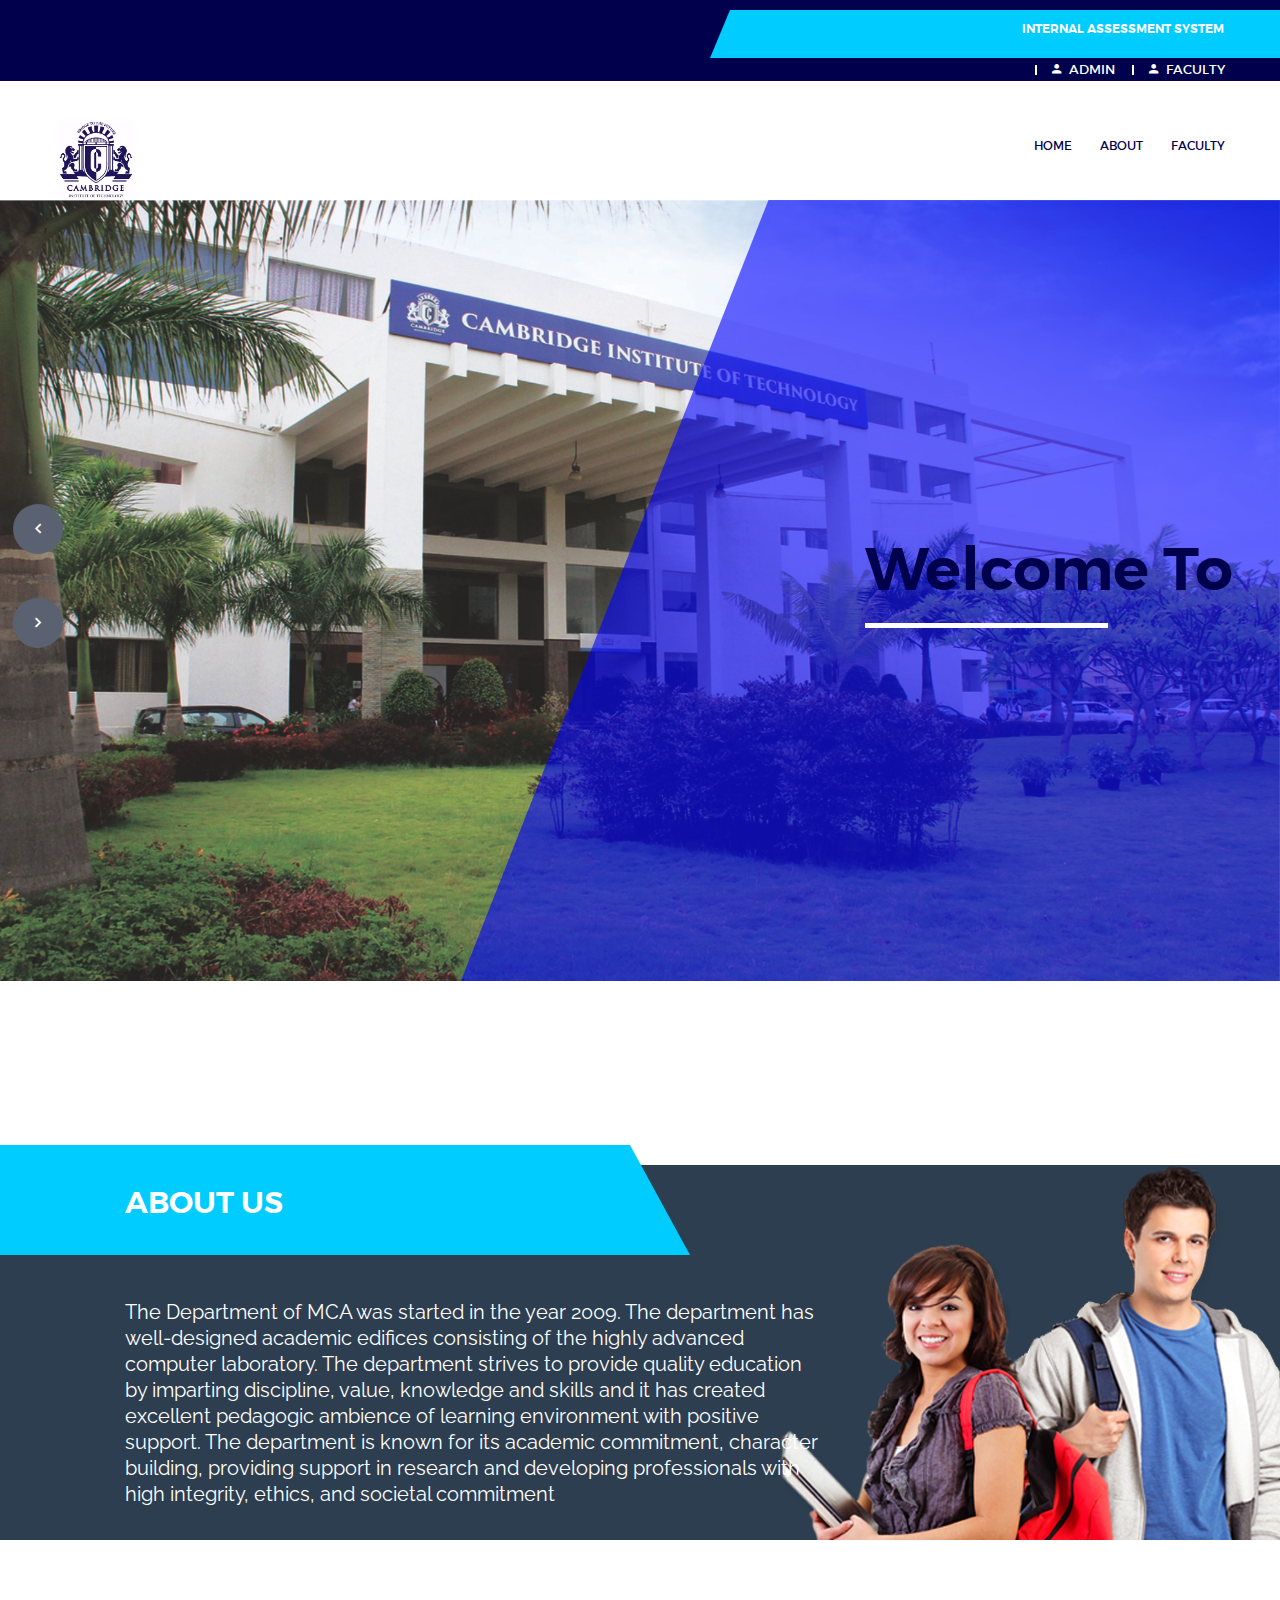
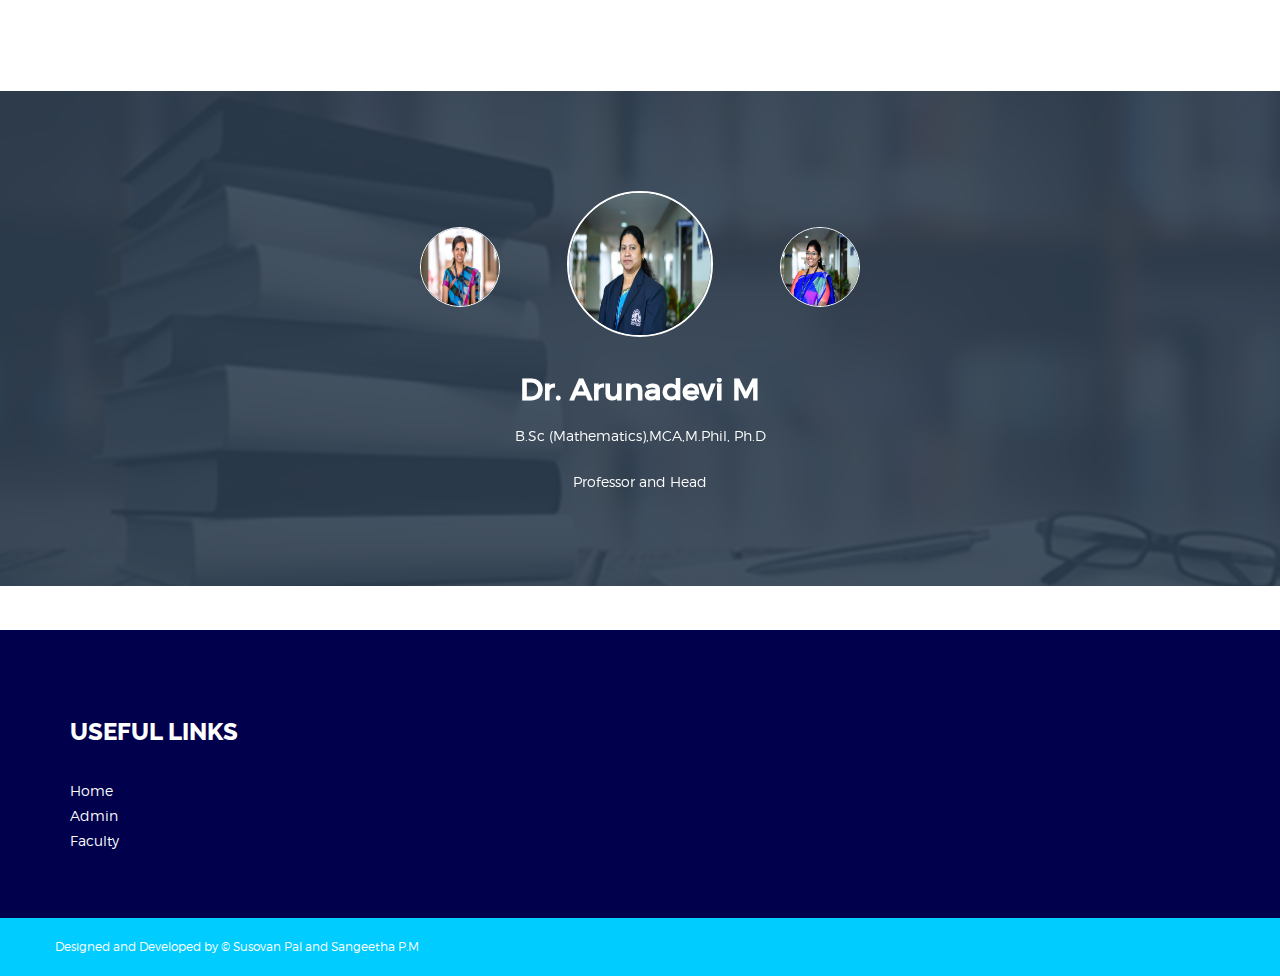
==== commit c1814642: "Update index.html" ====
--- a/index/index.html
+++ b/index/index.html
@@ -4,6 +4,7 @@
         <meta charset="utf-8">
         <meta http-equiv="x-ua-compatible" content="ie=edge">
         <title>INTERNAL MARKS ASSESSMENT SYSTEM</title>
+       
         <meta name="description" content="">
         <meta name="viewport" content="width=device-width, initial-scale=1, user-scalable=0">
         
@@ -73,8 +74,11 @@
 		<!-- Modernizr JS
 		============================================ -->		
         <script src="js/vendor/modernizr-2.8.3.min.js"></script>
+
 	    
     </head>
+
+
     <body>
         <!--[if lt IE 8]>
             <p class="browserupgrade">You are using an <strong>outdated</strong> browser. Please <a href="http://browsehappy.com/">upgrade your browser</a> to improve your experience.</p>
@@ -94,16 +98,11 @@
                                 </div>
                                 <div class="col-lg-5 col-md-6 col-sm-7 col-xs-12">
                                     <div class="header-top-right">
-                                        <h3>INTERNAL ASSESSMENT SYSTEM</h3><br>
-                                        <div class="content"><a href="#"><i class="zmdi zmdi-account"></i>ADMIN</a>
-                                            <ul class="account-dropdown">
-                                                <li><a href="../Admin/login.php">Log In</a></li>
-                                            </ul>
+                                        <h6>INTERNAL ASSESSMENT SYSTEM</h6><br>
+                                        <div class="content"  data-toggle="modal" data-target="#adminlogin"><a href="#"><i class="zmdi zmdi-account"></i>ADMIN</a>
+                                         
                                         </div>
-                                        <div class="content"><a href="./login/login.html"><i class="zmdi zmdi-account"></i>FACULTY</a>
-                                            <ul class="account-dropdown">
-                                                <li><a href="../Admin/login.php">Log In</a></li>
-                                            </ul>
+                                        <div class="content" data-toggle="modal" data-target="#facultylogin"><a href="#"><i class="zmdi zmdi-account"></i>FACULTY</a>
                                         </div>
                                     </div>
                                 </div>
@@ -198,6 +197,103 @@
                         </div>	 
                     </div>
                 </div>
+
+
+
+
+<!--Admin login-->
+<div class="modal fade" id="adminlogin" tabindex="-1" role="dialog" aria-labelledby="exampleModalLabel" aria-hidden="true">
+  <div class="modal-dialog" role="document">
+    <div class="modal-content">
+      <div class="modal-header" style="background-color: #00004d;">
+        <h3 class="modal-title" id="exampleModalLabel" style="text-align: center; color: #00ffff;">Admin Login</h3>
+        <button type="button" id="btn1" class="close" data-dismiss="modal" aria-label="Close" style="font-size: 10px;">
+          <span aria-hidden="true">&times;</span>
+        </button>
+      </div>
+      <div class="modal-body">
+        <form action="adminlogin.php" method="post" name="login">
+   
+        <div class="md-form mb-5">
+
+          <label for="form3">
+            <svg class="bi bi-person-circle" width="1.4em" height="1.4em" viewBox="0 0 16 16" fill="currentColor" xmlns="http://www.w3.org/2000/svg">
+  <path d="M13.468 12.37C12.758 11.226 11.195 10 8 10s-4.757 1.225-5.468 2.37A6.987 6.987 0 0 0 8 15a6.987 6.987 0 0 0 5.468-2.63z"/>
+  <path fill-rule="evenodd" d="M8 9a3 3 0 1 0 0-6 3 3 0 0 0 0 6z"/>
+  <path fill-rule="evenodd" d="M8 1a7 7 0 1 0 0 14A7 7 0 0 0 8 1zM0 8a8 8 0 1 1 16 0A8 8 0 0 1 0 8z"/>
+
+</svg> <span style="font-size: 1.4em">Username</span></label>
+          <input type="text" id="form3" class="form-control validate" name="userid" autocomplete="off">
+        </div>
+        <br>
+
+        <div class="md-form mb-4">
+            <label for="defaultForm-pass">
+          <svg class="bi bi-shield-lock-fill" width="1.4em" height="1.4em" viewBox="0 0 16 16" fill="currentColor" xmlns="http://www.w3.org/2000/svg">
+  <path fill-rule="evenodd" d="M5.187 1.025C6.23.749 7.337.5 8 .5c.662 0 1.77.249 2.813.525a61.09 61.09 0 0 1 2.772.815c.528.168.926.623 1.003 1.184.573 4.197-.756 7.307-2.367 9.365a11.191 11.191 0 0 1-2.418 2.3 6.942 6.942 0 0 1-1.007.586c-.27.124-.558.225-.796.225s-.526-.101-.796-.225a6.908 6.908 0 0 1-1.007-.586 11.192 11.192 0 0 1-2.417-2.3C2.167 10.331.839 7.221 1.412 3.024A1.454 1.454 0 0 1 2.415 1.84a61.11 61.11 0 0 1 2.772-.815zm3.328 6.884a1.5 1.5 0 1 0-1.06-.011.5.5 0 0 0-.044.136l-.333 2a.5.5 0 0 0 .493.582h.835a.5.5 0 0 0 .493-.585l-.347-2a.5.5 0 0 0-.037-.122z"/>
+</svg> <span style="font-size: 1.4em">Password</span></label>
+          <input type="password" id="defaultForm-pass" class="form-control" name="password"  required="required">       
+        </div>
+
+      </div>
+      </div>
+      <div class="modal-footer" style="background-color: #00004d;">
+        <button type="button" class="btn btn-secondary" data-dismiss="modal">Close</button>
+        
+        <input type="submit" class="btn btn-primary"  name="submit" value="Login">
+      </div>
+  </form>
+    </div>
+  </div>
+</div>
+<!--/admin login-->
+
+<!--faculty login-->
+<div class="modal fade" id="facultylogin" tabindex="-1" role="dialog" aria-labelledby="exampleModalLabel" aria-hidden="true">
+  <div class="modal-dialog" role="document">
+    <div class="modal-content">
+      <div class="modal-header" style="background-color: #00004d;">
+        <h3 class="modal-title" id="exampleModalLabel" style="text-align: center; color: #00ffff;">Faculty Login</h3>
+        <button type="button" id="btn1" class="close" data-dismiss="modal" aria-label="Close">
+          <span aria-hidden="true">&times;</span>
+        </button>
+      </div>
+      <div class="modal-body">
+        <form action="facultylogin.php" method="post" name="login">
+   
+        <div class="md-form mb-5">
+
+          <label for="form3">
+            <svg class="bi bi-person-circle" width="1.4em" height="1.4em" viewBox="0 0 16 16" fill="currentColor" xmlns="http://www.w3.org/2000/svg">
+  <path d="M13.468 12.37C12.758 11.226 11.195 10 8 10s-4.757 1.225-5.468 2.37A6.987 6.987 0 0 0 8 15a6.987 6.987 0 0 0 5.468-2.63z"/>
+  <path fill-rule="evenodd" d="M8 9a3 3 0 1 0 0-6 3 3 0 0 0 0 6z"/>
+  <path fill-rule="evenodd" d="M8 1a7 7 0 1 0 0 14A7 7 0 0 0 8 1zM0 8a8 8 0 1 1 16 0A8 8 0 0 1 0 8z"/>
+
+</svg> <span style="font-size: 1.4em">Username</span></label>
+          <input type="text" id="form3" class="form-control validate" name="userid" autocomplete="off">
+        </div>
+        <br>
+
+        <div class="md-form mb-4">
+            <label for="defaultForm-pass">
+          <svg class="bi bi-shield-lock-fill" width="1.4em" height="1.4em" viewBox="0 0 16 16" fill="currentColor" xmlns="http://www.w3.org/2000/svg">
+  <path fill-rule="evenodd" d="M5.187 1.025C6.23.749 7.337.5 8 .5c.662 0 1.77.249 2.813.525a61.09 61.09 0 0 1 2.772.815c.528.168.926.623 1.003 1.184.573 4.197-.756 7.307-2.367 9.365a11.191 11.191 0 0 1-2.418 2.3 6.942 6.942 0 0 1-1.007.586c-.27.124-.558.225-.796.225s-.526-.101-.796-.225a6.908 6.908 0 0 1-1.007-.586 11.192 11.192 0 0 1-2.417-2.3C2.167 10.331.839 7.221 1.412 3.024A1.454 1.454 0 0 1 2.415 1.84a61.11 61.11 0 0 1 2.772-.815zm3.328 6.884a1.5 1.5 0 1 0-1.06-.011.5.5 0 0 0-.044.136l-.333 2a.5.5 0 0 0 .493.582h.835a.5.5 0 0 0 .493-.585l-.347-2a.5.5 0 0 0-.037-.122z"/>
+</svg> <span style="font-size: 1.4em">Password</span></label>
+          <input type="password" id="defaultForm-pass" class="form-control" name="password" required="required">       
+        </div>
+
+      </div>
+      </div>
+      <div class="modal-footer" style="background-color: #00004d;">
+        <button type="button" class="btn btn-secondary" data-dismiss="modal">Close</button>
+        
+        <input type="submit" class="btn btn-primary"  name="submit1" value="Login">
+      </div>
+  </form>
+    </div>
+  </div>
+</div>
+<!--/faculty login-->
                 <!--End of Slider Area-->
                 <br><br>
                 <!--About Area Start--> 
@@ -405,4 +501,4 @@
 		============================================ -->		
         <script src="js/main.js"></script>
     </body>
-</html>+</html>
